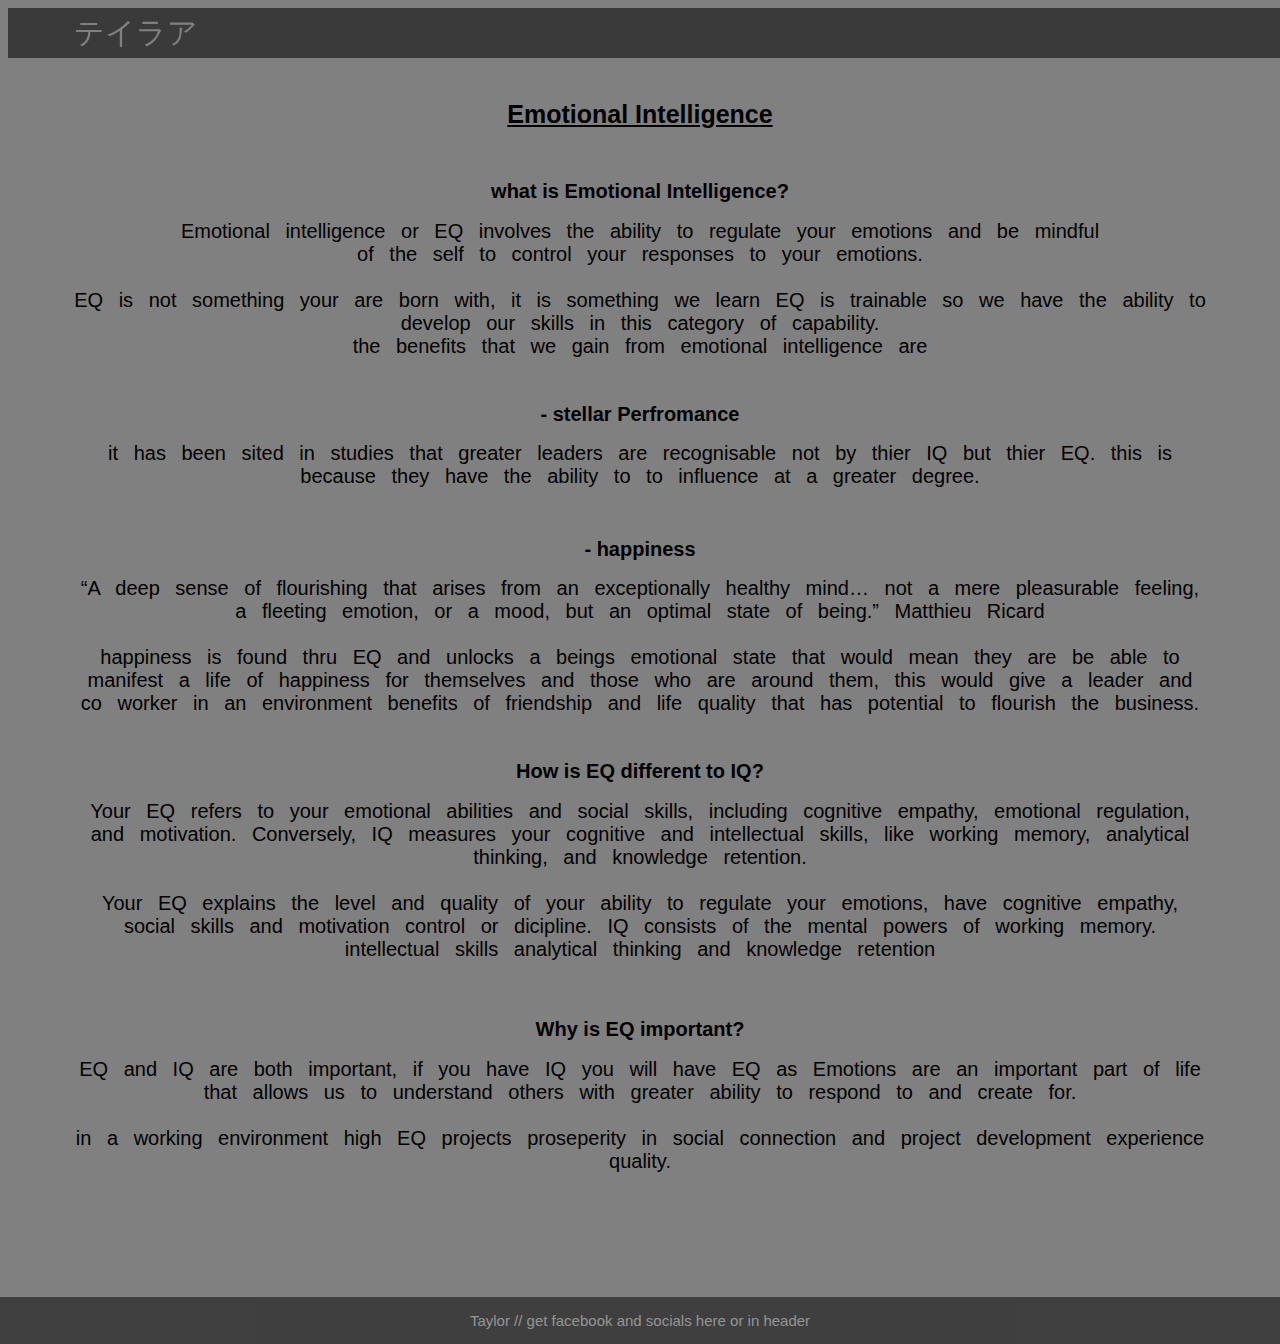
==== EQ and IQ.html @ 21310766 "new blog update. wednesday 3rd april" ====
<!DOCTYPE html>
<html lang="en">
    <head>
        <meta charset="UTF-8">
        <meta name="viewport" content="width=device-width, initial-scale=1.0">
        <link href="styles.css" rel="stylesheet" type="text/css">
        <title>EQ and IQ</title>
        
    </head>

<body>



              
<div class="header">
        <div class="dropdown">
          <button class="dropbtn">テイラア</button>
          <div class="dropdown-content">
            <a href="index.html">Home</a>
            <a href="EQ and IQ.html">EQ and IQ</a>
            <a href="LearningPlan.html">Learning Path</a>
            <a href="identity-values.html">Identity and Values</a>
            <a href="story.html">The fastest Maori</a>
            <a href="What is the difference.html">Whats the difference</a>
          </div>
        </div>
</div>
  


 
        <h1>  Emotional Intelligence  </h1>
<br>

  <h2>
    what is Emotional Intelligence?

  </h2>

<p>

Emotional intelligence or EQ involves the ability to regulate your emotions and be mindful<br> of the self 
to control your responses to your emotions. 
<br>
<br>
EQ is not something your are born with, 
it is something we learn EQ is trainable so we have the ability to develop our skills in this category of capability.
<br>
the benefits that we gain from emotional intelligence are
<br>
<br>

</p>

<h2>
        - stellar Perfromance 
</h2>
<p>
    
it has been sited in studies that greater leaders are recognisable 
not by thier IQ but thier EQ. this is because they have the ability 
to to influence at a greater degree.
<br>
<br>

</p>

<p>
<h2>
- happiness 

</h2>

<p>
    
“A deep sense of flourishing that arises from an exceptionally healthy mind… not a mere pleasurable feeling, 
a fleeting emotion, or a mood, but an optimal state of being.” Matthieu Ricard

 <br>
 <br>

happiness is found thru EQ and unlocks a beings emotional state that
would mean they are be able to manifest a life of happiness for themselves
and those who are around them, this would give a leader and co worker in an 
environment benefits of friendship and life quality that has potential 
to flourish the business.

<br>
<br>

</p>


<h2>
    How is EQ different to IQ?

</h2>

<p>
    Your EQ refers to your emotional abilities and social skills, including cognitive empathy, emotional regulation, and motivation. Conversely, IQ measures your cognitive and intellectual skills, like working memory, analytical thinking, and knowledge retention.
<br>
<br>
    Your EQ explains the level and quality of your ability to regulate your emotions,
    have cognitive empathy, social skills and motivation control or dicipline. 
    IQ consists of the mental powers of working memory. intellectual skills analytical thinking
    and knowledge retention
</p>

<br>
<br>

<h2>

    Why is EQ important?

</h2>

<p>

EQ and IQ are both important, if you have IQ you will have EQ 
as Emotions are an important part of life that allows us to understand others 
with greater ability to respond to and create for. 
<br>
<br>

in a working environment high EQ projects proseperity in social connection
and project development experience quality. 

<br>
<br>
<br>
<br>

    </p>




<div id="footer">

  <div id="footertext">Taylor // get facebook and socials here or in header </div>
</div>
           
   
   

    </body>


</html>
---- styles.css ----
body {
        
        font-family: Arial, sans-serif;
        color: black;
        background-color: grey;   
    }






/* header and dropdown menu */



.header {

        background-color: black;
        display: flex;
        opacity: 55%;
        width: 100%;
        height: 50px;
        padding-left: 50px;
        text-align: left;
        justify-content: left;
        align-items: center;

    }



.dropbtn 

    {
        
        color: grey;
        background-color: inherit;
        padding: 16px;
        vertical-align: middle;
        text-align: center;
        font-size: 30px;
        border: none;
        transition: all 0.3s;
        
      }



.dropbtn:hover {

        color:whitesmoke;

      }


.dropdown {
        position: relative;
        display: inline-block;
        vertical-align: middle;
        text-align: center;
     
      }


      
.dropdown-content {
        display: none;
        position: absolute;
        background-color: #f1f1f1;
        min-width: 160px;
        box-shadow: 0px 8px 16px 0px rgba(0,0,0,0.2);
        z-index: 1;

      }


      
.dropdown-content a {
        color: black;
        padding: 12px 16px;
        text-decoration: none;
        display: block;

      }


.dropdown-content a:hover {background-color: darkred;opacity: 100%;}
      
.dropdown:hover .dropdown-content {display: block;}
      
.dropdown:hover .dropbtn {background-color: inherit;}







      /* headliners and paragraphs  */




h1
    
      {
  
  
          padding-top: 2%;
          text-decoration: underline;
          font-size: 25px;
          color:black;
          text-align: center;
          
      }
  


h2 
    
      {
          font-size: 20px;
          color: black;
          text-align: center;
         
      }



      
h3 
    
    {
        
    
        font-size: 30px;
        padding-bottom: 5px;
        width: 50%;
        height: 50%;
        margin: auto;
        margin-bottom: 70px;
        border-radius: 20px;
        color: black;
        text-align: center;
        position: relative;
        z-index: -1;
    
      
    }


    
h4
    
    {

        font-style: italic;
        font-size: 20px;
        color:black;
        text-align: center;
        
    }


    
p   
    
    {
        width: 90%;
        margin:auto;
        text-align: center;
        word-spacing: 10px;
        padding-bottom: 5px;
        font-size: 20px;
        
}








/* homepage discription and image of me */



.discription 


{


width: 35%;
align-content: center ;
margin: auto;
z-index: 2;
margin-bottom:30px;
margin-top: 50px;
text-align: center;
font-size: 16px;
line-height: 1.6;

}




.img1 


{

border-radius: 50%;
height: 200px;
width: 200px
            
}












/* footer */
    



#footer

{

padding-block: 15px;
width: 100%;
left: 0%;
right: 0%;
font-size: 14px;
background-color: black;
opacity: 50%;
position: absolute;
margin-top: 50px;
z-index: -99;


}



#footertext
    
    
{

text-align: center;
font-size: 15px;
color:  darkgray;

}
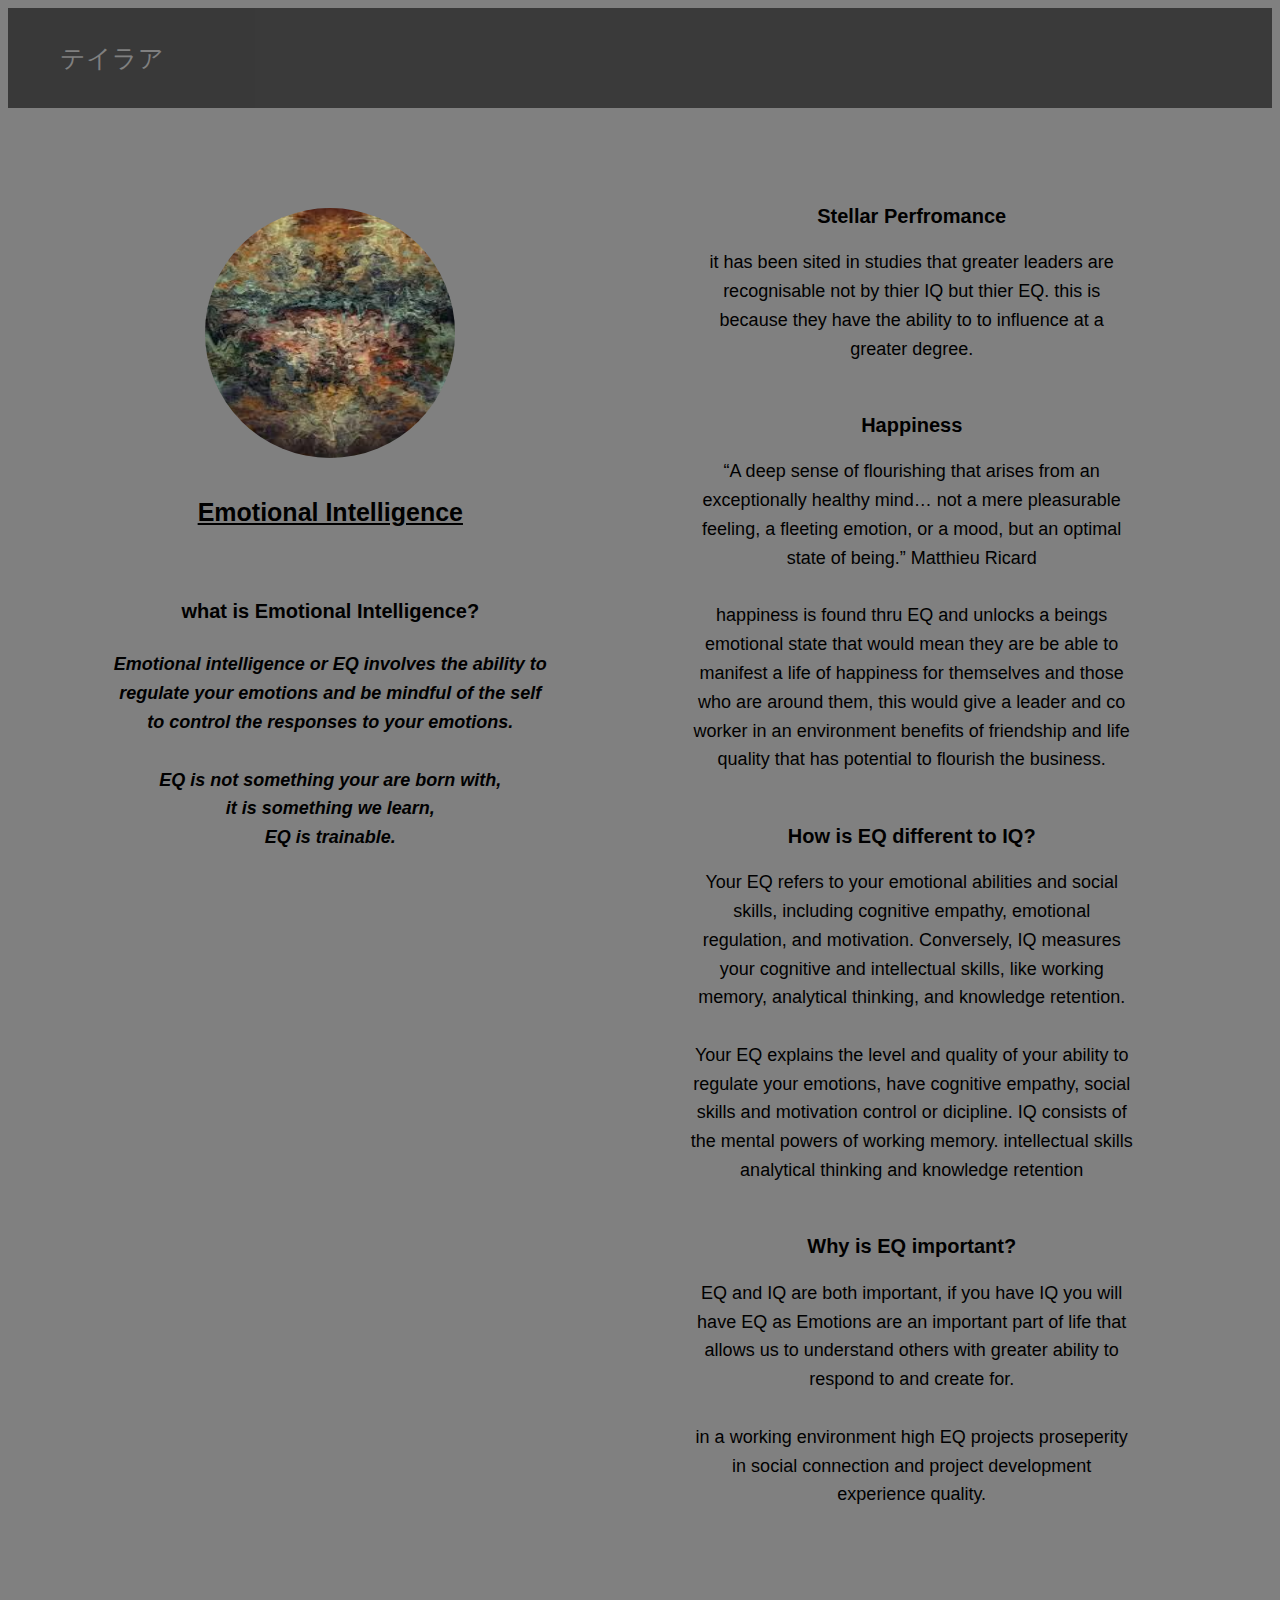
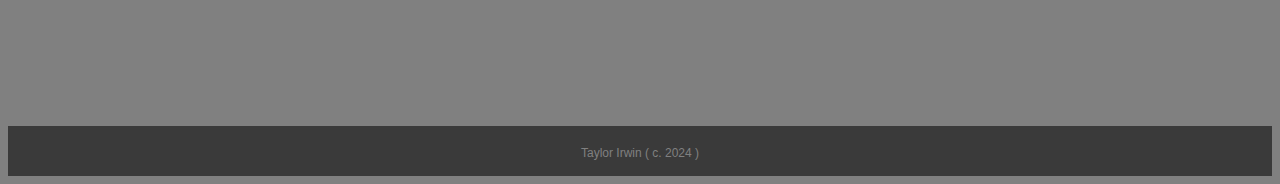
==== commit 70ad3933: "Blog update sprint3" ====
--- a/EQ and IQ.html
+++ b/EQ and IQ.html
@@ -3,7 +3,7 @@
     <head>
         <meta charset="UTF-8">
         <meta name="viewport" content="width=device-width, initial-scale=1.0">
-        <link href="styles.css" rel="stylesheet" type="text/css">
+        <link href="styleeq.css" rel="stylesheet" type="text/css">
         <title>EQ and IQ</title>
         
     </head>
@@ -28,6 +28,12 @@
 </div>
   
 
+<div class="float">
+  <div class="discription">
+
+     <img class="img1" src="dul2.jpg" alt="pic">
+
+
 
  
         <h1>  Emotional Intelligence  </h1>
@@ -38,66 +44,62 @@
 
   </h2>
 
-<p>
 
-Emotional intelligence or EQ involves the ability to regulate your emotions and be mindful<br> of the self 
-to control your responses to your emotions. 
+
+<h4>
+Emotional intelligence or EQ involves the ability to regulate your emotions and be mindful of the self <br>
+to control the responses to your emotions. 
 <br>
 <br>
-EQ is not something your are born with, 
-it is something we learn EQ is trainable so we have the ability to develop our skills in this category of capability.
-<br>
-the benefits that we gain from emotional intelligence are
+EQ is not something your are born with, <br>
+it is something we learn, <br>EQ is trainable.
+</h4>
 <br>
 <br>
-
-</p>
-
-<h2>
-        - stellar Perfromance 
-</h2>
-<p>
-    
-it has been sited in studies that greater leaders are recognisable 
-not by thier IQ but thier EQ. this is because they have the ability 
-to to influence at a greater degree.
 <br>
-<br>
-
-</p>
-
-<p>
-<h2>
-- happiness 
-
-</h2>
-
-<p>
-    
-“A deep sense of flourishing that arises from an exceptionally healthy mind… not a mere pleasurable feeling, 
-a fleeting emotion, or a mood, but an optimal state of being.” Matthieu Ricard
-
- <br>
- <br>
-
-happiness is found thru EQ and unlocks a beings emotional state that
-would mean they are be able to manifest a life of happiness for themselves
-and those who are around them, this would give a leader and co worker in an 
-environment benefits of friendship and life quality that has potential 
-to flourish the business.
-
-<br>
-<br>
-
-</p>
-
+      </div>
+<div class="discription3">
+  
+  <h2>
+          Stellar Perfromance 
+  </h2>
+  
+  it has been sited in studies that greater leaders are recognisable 
+  not by thier IQ but thier EQ. this is because they have the ability 
+  to to influence at a greater degree.
+  <br>
+  <br>
+  
+  
+  
+  
+  <h2>
+  Happiness 
+  
+  </h2>
+  
+  
+      
+  “A deep sense of flourishing that arises from an exceptionally healthy mind… not a mere pleasurable feeling, 
+  a fleeting emotion, or a mood, but an optimal state of being.” Matthieu Ricard
+  
+   <br>
+   <br>
+  
+  happiness is found thru EQ and unlocks a beings emotional state that
+  would mean they are be able to manifest a life of happiness for themselves
+  and those who are around them, this would give a leader and co worker in an 
+  environment benefits of friendship and life quality that has potential 
+  to flourish the business.
+  
+<br><br>
 
 <h2>
     How is EQ different to IQ?
 
 </h2>
 
-<p>
+
     Your EQ refers to your emotional abilities and social skills, including cognitive empathy, emotional regulation, and motivation. Conversely, IQ measures your cognitive and intellectual skills, like working memory, analytical thinking, and knowledge retention.
 <br>
 <br>
@@ -105,7 +107,6 @@
     have cognitive empathy, social skills and motivation control or dicipline. 
     IQ consists of the mental powers of working memory. intellectual skills analytical thinking
     and knowledge retention
-</p>
 
 <br>
 <br>
@@ -116,7 +117,7 @@
 
 </h2>
 
-<p>
+
 
 EQ and IQ are both important, if you have IQ you will have EQ 
 as Emotions are an important part of life that allows us to understand others 
@@ -132,18 +133,16 @@
 <br>
 <br>
 
-    </p>
+  
+</div></div></div>
 
 
+<div class="footer">
+  Taylor Irwin  ( c. 2024 )
+
+</div>
 
 
-<div id="footer">
-
-  <div id="footertext">Taylor // get facebook and socials here or in header </div>
-</div>
-           
-   
-   
 
     </body>
 
--- a/styleeq.css
+++ b/styleeq.css
@@ -0,0 +1,344 @@
+
+body {
+        
+  font-family: Arial, sans-serif;
+  color: black;
+  background-color: grey;   
+
+}
+
+
+
+
+
+
+/* header and dropdown menu */
+
+
+
+.header {
+
+  background-color: black;
+  display: flex;
+  opacity: 55%;
+  width: 100%;
+  height: 100px;
+  padding: 0;
+  text-align: left;
+  justify-content: space-between;
+  align-items: center;
+}
+
+
+.img2
+
+{ 
+
+
+height: 27px;
+width: 27px;
+margin-top: 10px;
+
+
+
+
+      
+
+  
+  }
+
+
+
+
+.dropdown {
+
+  position: relative;
+  left:10px;
+  padding-left: 13px;
+  display: inline-block;
+  vertical-align: middle;
+  text-align: left;
+
+}
+
+
+.dropbtn 
+
+{
+  
+  color: grey;
+  background-color: inherit;
+  padding: 14px 16px;
+  vertical-align: middle;
+  text-align: center;
+  font-size: 25px;
+  margin-left: 13px;
+  border: none;
+  transition: all 0.3s;
+  
+}
+
+
+
+.dropbtn:hover {
+
+  color:whitesmoke;
+
+}
+
+
+
+
+.dropdown-content {
+  display: none;
+  position: absolute;
+  background-color: #f1f1f1;
+  min-width: 160px;
+  box-shadow: 0px 8px 16px 0px rgba(0,0,0,0.2);
+  z-index: 1;
+
+}
+
+
+
+.dropdown-content a {
+
+  color: black;
+  padding: 12px 16px;
+  text-decoration: none;
+  display: block;
+
+}
+
+
+.dropdown-content a:hover {background-color: darkred;opacity: 100%;}
+
+.dropdown:hover .dropdown-content {display: block;}
+
+.dropdown:hover .dropbtn {background-color: inherit;}
+
+
+
+
+
+/* headliners and paragraphs  */
+
+
+
+
+h1
+
+{
+
+
+    padding-top: 2%;
+    text-decoration: underline;
+    font-size: 25px;
+    color:black;
+    text-align: center;
+    
+}
+
+
+
+h2 
+
+{
+    font-size: 20px;
+    color: black;
+    text-align: center;
+   
+}
+
+
+
+
+h3 
+
+{
+  
+
+  font-size: 30px;
+  padding-bottom: 5px;
+  width: 50%;
+  height: 50%;
+  margin: auto;
+  margin-bottom: 70px;
+  border-radius: 20px;
+  color: black;
+  text-align: center;
+  position: relative;
+  z-index: -1;
+
+
+}
+
+
+
+h4
+
+{
+
+  font-style: italic;
+  font-size: 18px;
+  color:black;
+  text-align: center;
+  
+}
+
+
+
+p   
+
+{
+  width: 90%;
+  margin:auto;
+  text-align: center;
+  word-spacing: 10px;
+  padding-bottom: 5px;
+  font-size: 20px;
+  
+}
+
+
+
+
+
+
+
+
+/* homepage discription and image of me */
+
+
+
+.discription 
+
+
+{
+
+
+width: 35%;
+align-content: center ;
+margin: left;
+z-index: 2;
+margin-bottom:130px;
+margin-top: 75px;
+padding-left: 8%;
+text-align: center;
+font-size: 18px;
+line-height: 1.6;
+float: left;
+
+
+}
+
+
+.discription3
+
+
+{
+
+
+width: 35%;
+align-content: center ;
+margin: left;
+z-index: 2;
+margin-bottom:130px;
+padding-left: 11%;
+padding-top: 75px;
+text-align: center;
+font-size: 18px;
+line-height: 1.6;
+
+
+
+}
+
+
+
+
+
+.img1 
+
+
+{
+
+border-radius: 50%;
+height: 250px;
+width: 250px;
+margin-top: 25px;
+
+
+      
+}
+
+
+
+
+
+
+
+
+
+
+
+
+/* footer */
+
+
+
+
+.footer
+
+{
+
+position: relative;
+padding-top: 20px;
+width: 100%;
+height: 30px;
+background-color: rgba(0, 0, 0, 55%);
+color: grey;
+text-align: center;
+font-size: 12px;
+float:inline-end;
+margin-bottom: 8px;
+
+
+}
+
+.footer:hover
+{
+transition: all 0.3s;
+color: whitesmoke;
+
+}
+
+
+
+
+
+
+
+
+
+
+
+
+
+
+
+
+
+
+
+
+
+
+
+
+
+
+
+
+
+
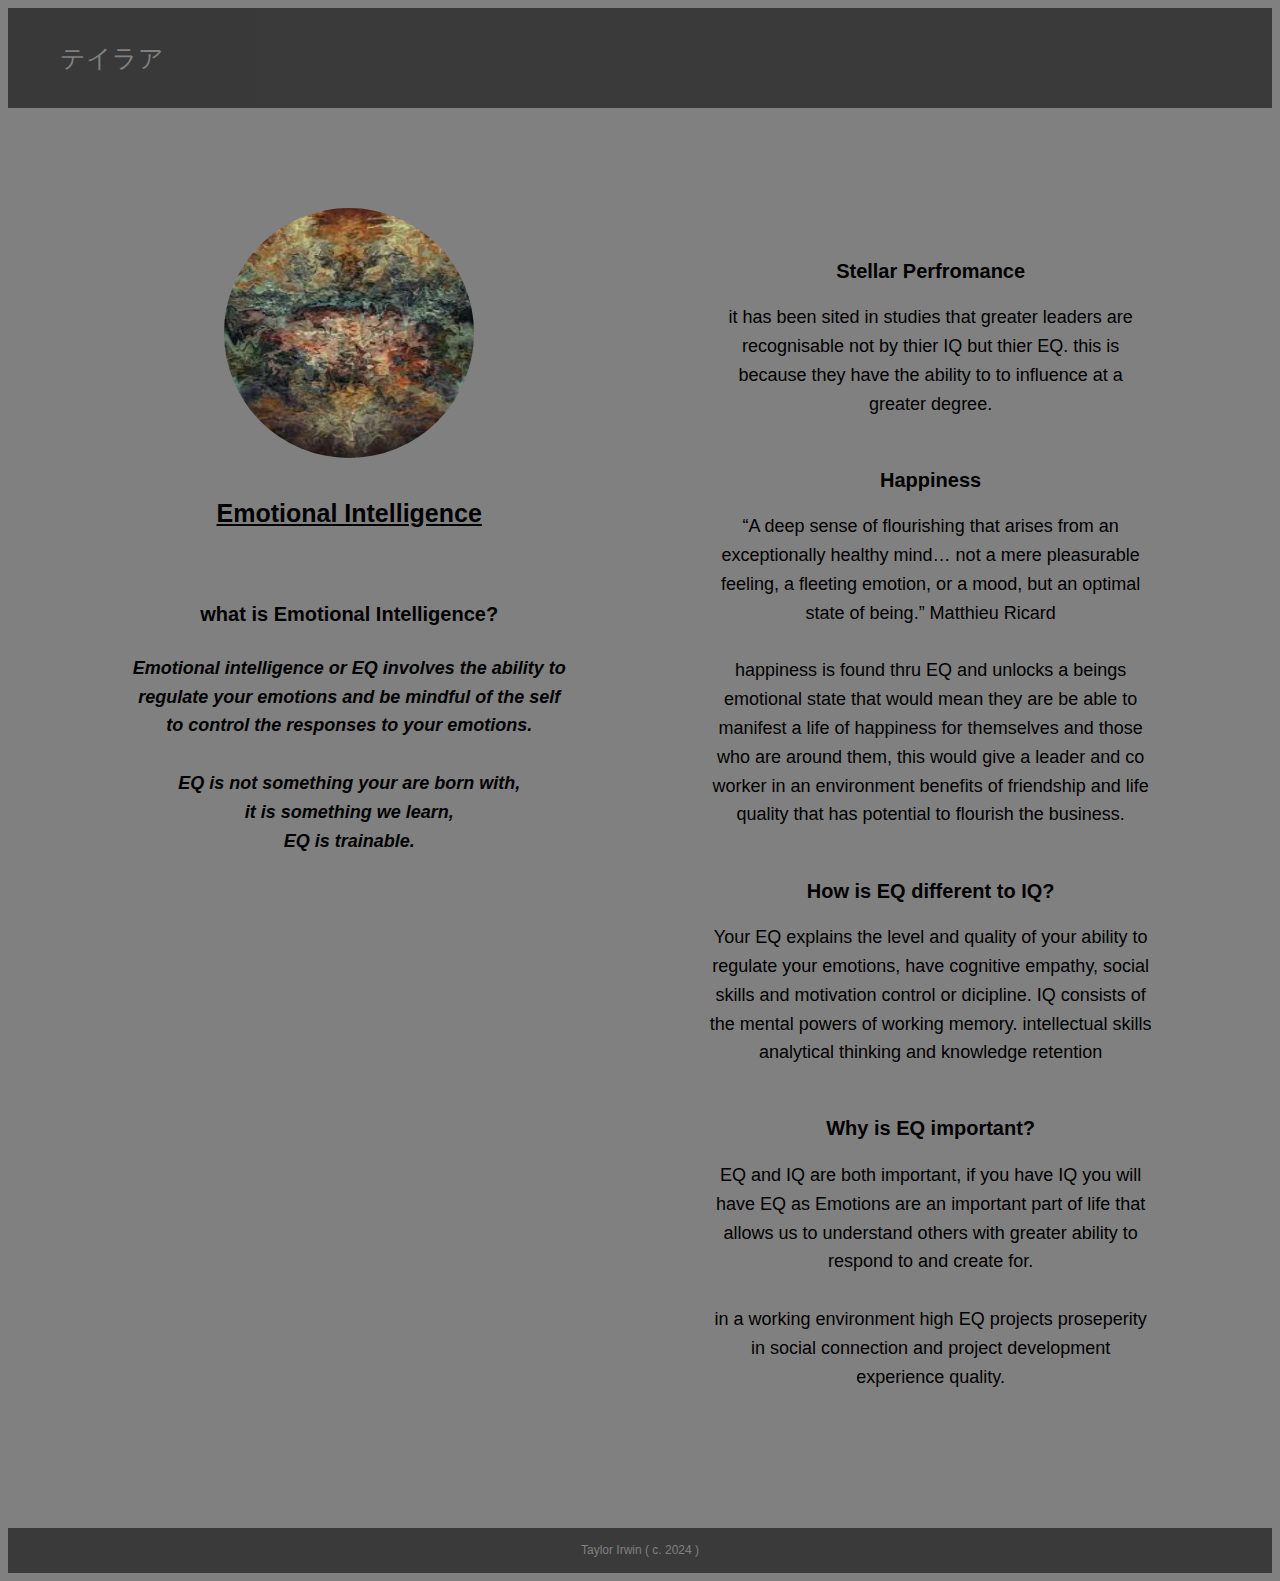
==== commit 02b2ee52: "blog update sprint 3" ====
--- a/EQ and IQ.html
+++ b/EQ and IQ.html
@@ -3,7 +3,7 @@
     <head>
         <meta charset="UTF-8">
         <meta name="viewport" content="width=device-width, initial-scale=1.0">
-        <link href="styleeq.css" rel="stylesheet" type="text/css">
+        <link href="styles.css" rel="stylesheet" type="text/css">
         <title>EQ and IQ</title>
         
     </head>
@@ -12,21 +12,22 @@
 
 
 
-              
-<div class="header">
-        <div class="dropdown">
-          <button class="dropbtn">テイラア</button>
-          <div class="dropdown-content">
-            <a href="index.html">Home</a>
-            <a href="EQ and IQ.html">EQ and IQ</a>
-            <a href="LearningPlan.html">Learning Path</a>
-            <a href="identity-values.html">Identity and Values</a>
-            <a href="story.html">The fastest Maori</a>
-            <a href="What is the difference.html">Whats the difference</a>
-          </div>
-        </div>
+  <div class="header">
+    <div class="dropdown">
+      <button class="dropbtn">テイラア</button>
+      <div class="dropdown-content">
+        <a href="index.html">Home</a>
+        <a href="LearningPlan.html">Learning Path</a>
+        <a href="EQ and IQ.html">EQ and IQ</a>
+        <a href="identity-values.html">Identity and Values</a>
+        <a href="story.html">The fastest Maori</a>
+        <a href="What is the difference.html">Whats the difference</a>
+      </div>
+    </div>
 </div>
-  
+
+
+
 
 <div class="float">
   <div class="discription">
@@ -100,9 +101,6 @@
 </h2>
 
 
-    Your EQ refers to your emotional abilities and social skills, including cognitive empathy, emotional regulation, and motivation. Conversely, IQ measures your cognitive and intellectual skills, like working memory, analytical thinking, and knowledge retention.
-<br>
-<br>
     Your EQ explains the level and quality of your ability to regulate your emotions,
     have cognitive empathy, social skills and motivation control or dicipline. 
     IQ consists of the mental powers of working memory. intellectual skills analytical thinking
--- a/styles.css
+++ b/styles.css
@@ -0,0 +1,479 @@
+
+    
+    
+    
+    
+    
+body {
+        
+        font-family: Arial, sans-serif;
+        color: black;
+        background-color: grey; 
+
+}
+
+
+
+
+/* header and dropdown menu */
+
+
+
+.header {
+
+        background-color: black;
+        display: flex;
+        opacity: 55%;
+        width: 100%;
+        height: 100px;
+        padding: 0;
+        text-align: left;
+        justify-content: space-between;
+        align-items: center;
+}
+
+
+        
+        
+        
+
+.dropdown {
+
+        position: relative;
+        left:10px;
+        padding-left: 13px;
+        display: inline-block;
+        vertical-align: middle;
+        text-align: left;
+     
+      }
+
+
+.dropbtn 
+
+    {
+        
+        color: grey;
+        background-color: inherit;
+        padding: 14px 16px;
+        vertical-align: middle;
+        text-align: center;
+        font-size: 25px;
+        margin-left: 13px;
+        border: none;
+        transition: all 0.3s;
+        
+      }
+
+
+
+.dropbtn:hover {
+
+        color:whitesmoke;
+
+      }
+
+
+      
+.dropdown-content {
+        display: none;
+        position: absolute;
+        background-color: #f1f1f1;
+        min-width: 160px;
+        box-shadow: 0px 8px 16px 0px rgba(0,0,0,0.2);
+        z-index: 1;
+
+      }
+
+
+      
+.dropdown-content a {
+
+        color: black;
+        padding: 12px 16px;
+        text-decoration: none;
+        display: block;
+
+      }
+
+
+.dropdown-content a:hover {background-color: darkred;opacity: 100%;}
+      
+.dropdown:hover .dropdown-content {display: block;}
+      
+.dropdown:hover .dropbtn {background-color: inherit;}
+
+
+
+
+
+      /* headliners and paragraphs  */
+
+
+
+
+h1
+    
+      {
+  
+  
+          padding-top: 2%;
+          text-decoration: underline;
+          font-size: 25px;
+          color:black;
+          text-align: center;
+          
+      }
+  
+
+
+h2 
+    
+      {
+          font-size: 20px;
+          color: black;
+          text-align: center;
+         
+      }
+
+
+
+      
+h3 
+    
+    {
+        
+    
+        font-size: 30px;
+        padding-bottom: 5px;
+        width: 50%;
+        height: 50%;
+        margin: auto;
+        margin-bottom: 70px;
+        border-radius: 20px;
+        color: black;
+        text-align: center;
+        position: relative;
+        z-index: -1;
+    
+      
+    }
+
+
+    
+h4
+    
+    {
+
+        font-style: italic;
+        font-size: 18px;
+        color:black;
+        text-align: center;
+        
+    }
+
+
+    
+p   
+    
+    {
+        width: 90%;
+        margin:auto;
+        text-align: center;
+        word-spacing: 10px;
+        padding-bottom: 5px;
+        font-size: 20px;
+        
+}
+
+
+
+
+
+
+
+
+/* discription pages */
+
+
+.discriptionhp
+
+
+{
+
+
+width: 35%;
+align-content: center ;
+margin:auto;
+z-index: 2;
+margin-bottom:130px;
+margin-top: 75px;
+text-align: center;
+font-size: 18px;
+line-height: 1.6;
+
+
+    
+
+}
+
+
+
+
+
+.discription 
+
+
+{
+
+
+width: 35%;
+align-content: center ;
+margin: auto;
+z-index: 2;
+margin-bottom:130px;
+margin-top: 75px;
+text-align: center;
+font-size: 20px;
+line-height: 1.6;
+float: left;
+padding-left: 120px;
+
+
+}
+
+.discriptionlp
+
+
+{
+
+
+width: 35%;
+align-content: center ;
+margin: auto;
+z-index: 2;
+margin-bottom:130px;
+margin-top: 75px;
+text-align: center;
+font-size: 20px;
+line-height: 1.6;
+float: left;
+padding-left: 120px;
+
+
+}
+
+
+.discription2
+
+
+{
+
+
+width: 35%;
+align-content: center ;
+margin: left;
+z-index: 2;
+margin-bottom:130px;
+padding-left: 11%;
+padding-top: 75px;
+text-align: center;
+font-size: 18px;
+line-height: 1.6;
+
+
+
+}
+
+
+
+.discription3
+
+
+{
+
+
+width: 35%;
+align-content: center ;
+margin: left;
+z-index: 2;
+
+padding-left: 11%;
+padding-top: 130px;
+padding-bottom: 50px;
+text-align: center;
+font-size: 18px;
+line-height: 1.6;
+
+
+
+}
+
+
+
+.discription4
+
+
+{
+
+
+width: 35%;
+align-content: center ;
+margin: left;
+z-index: 2;
+margin-bottom:130px;
+padding-left: 11%;
+padding-top: 330px;
+text-align: center;
+font-size: 18px;
+line-height: 1.6;
+
+
+
+}
+
+
+
+
+.discription5
+
+
+{
+
+
+width: 35%;
+align-content: center ;
+margin: left;
+z-index: 2;
+margin-bottom:20px;
+padding-left: 11%;
+padding-top: 160px;
+padding-bottom: 20px;
+text-align: center;
+font-size: 18px;
+line-height: 1.6;
+
+
+
+}
+
+
+
+.discription6
+
+
+{
+
+
+width: 35%;
+align-content: center ;
+margin: left;
+z-index: 2;
+padding-left: 11%;
+text-align: center;
+font-size: 18px;
+line-height: 1.6;
+margin-bottom: 40px;
+
+
+
+}
+
+
+.discription7
+
+
+{
+
+
+width: 35%;
+align-content: center ;
+margin: left;
+z-index: 2;
+padding-left: 11%;
+padding-top: 40px;
+text-align: center;
+font-size: 18px;
+line-height: 1.6;
+
+
+
+}
+
+
+
+
+
+
+
+.img1 
+
+
+{
+
+border-radius: 50%;
+height: 250px;
+width: 250px;
+margin-top: 25px;
+
+
+            
+}
+
+
+
+
+
+
+
+
+
+
+
+
+/* footer */
+    
+
+
+
+.footer
+
+{
+
+position: relative;
+padding-top: 15px;
+width: 100%;
+height: 30px;
+background-color: rgba(0, 0, 0, 55%);
+color: grey;
+text-align: center;
+font-size: 12px;
+float:inline-end;
+margin-bottom: 8px;
+
+
+
+ }
+
+ .footer:hover
+ {
+    transition: all 0.3s;
+    color: whitesmoke;
+
+ }
+
+
+ 
+
+
+
+
+
+
+
+
+
+
+
+
+
